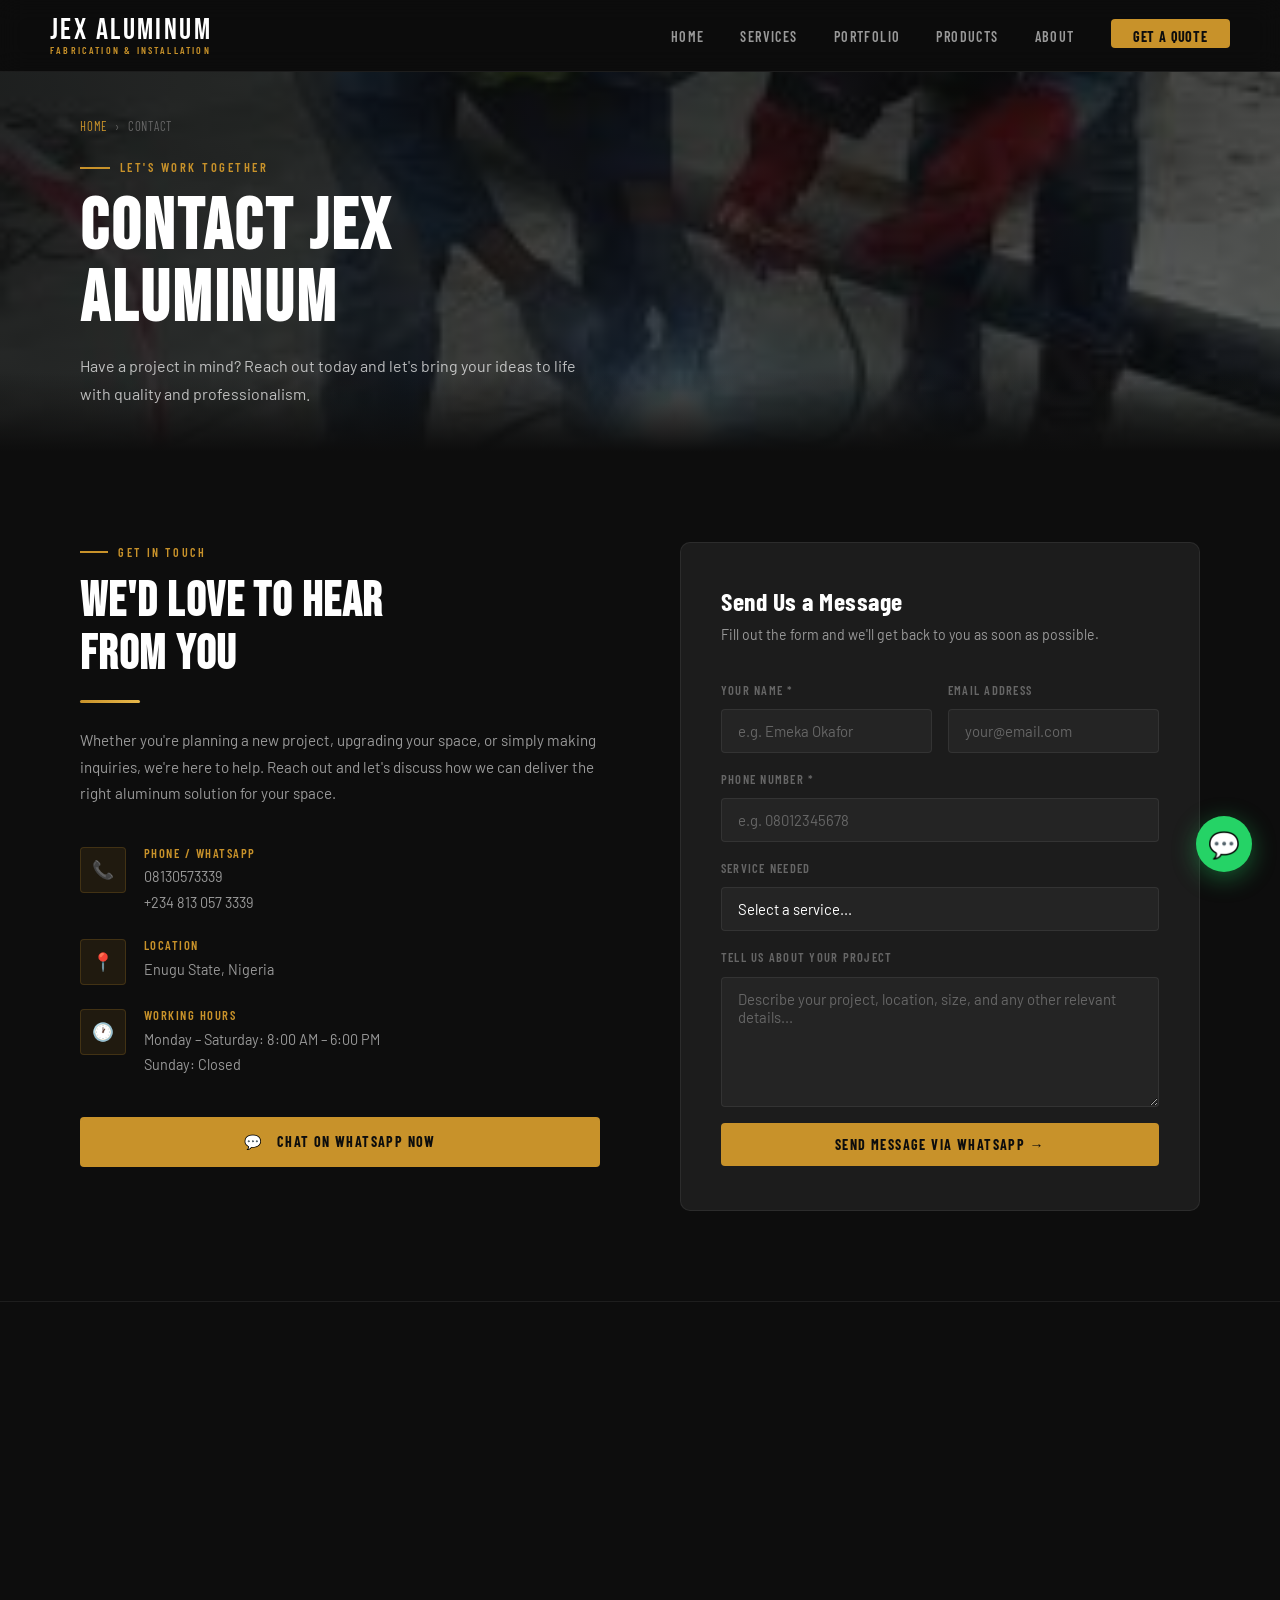
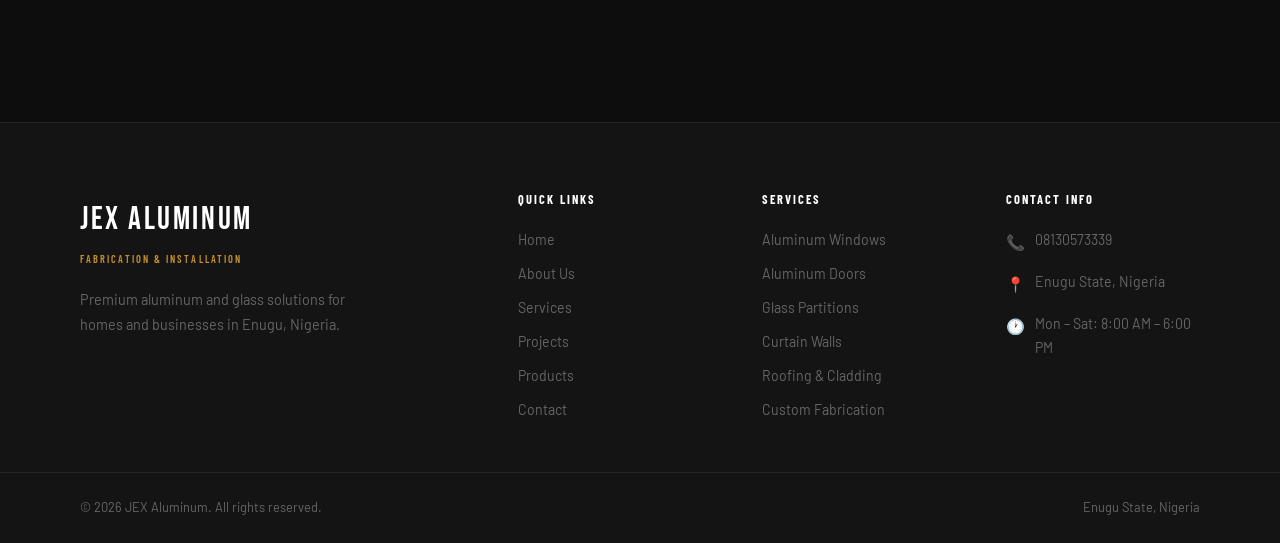
==== contact.html @ 132ec48e "First Upload" ====
<!DOCTYPE html>
<html lang="en">
<head>
  <meta charset="UTF-8">
  <meta name="viewport" content="width=device-width, initial-scale=1.0">
  <title>Contact Us | JEX Aluminum</title>
  <meta name="description" content="Get in touch with JEX Aluminum for a free quote on aluminum windows, doors, partitions and fabrication in Enugu, Nigeria.">
  <link rel="preconnect" href="https://fonts.googleapis.com">
  <link rel="preconnect" href="https://fonts.gstatic.com" crossorigin>
  <link href="https://fonts.googleapis.com/css2?family=Bebas+Neue&family=Barlow:wght@300;400;500;600;700&family=Barlow+Condensed:wght@400;600;700&display=swap" rel="stylesheet">
  <link rel="stylesheet" href="css/styles.css">
</head>
<body>

<header>
  <nav class="navbar">
    <a href="index.html" class="nav-logo">
      <span class="logo-main">JEX Aluminum</span>
      <span class="logo-sub">Fabrication & Installation</span>
    </a>
    <div class="hamburger" onclick="toggleMenu()">
      <span></span><span></span><span></span>
    </div>
    <ul class="nav-links">
      <li><a href="index.html">Home</a></li>
      <li><a href="services.html">Services</a></li>
      <li><a href="portfolio.html">Portfolio</a></li>
      <li><a href="products.html">Products</a></li>
      <li><a href="about.html">About</a></li>
      <li><a href="contact.html" class="nav-cta active">Get a Quote</a></li>
    </ul>
  </nav>
</header>

<section class="page-hero" style="background-image: url('images/f19.jpg');">
  <div class="page-hero-content">
    <div class="breadcrumb"><a href="index.html">Home</a> <span>›</span> Contact</div>
    <div class="eyebrow">Let's Work Together</div>
    <h1>Contact JEX Aluminum</h1>
    <p>Have a project in mind? Reach out today and let's bring your ideas to life with quality and professionalism.</p>
  </div>
</section>

<section class="contact-page">
  <!-- CONTACT INFO -->
  <div class="contact-info-block fade-in">
    <div class="section-label">Get In Touch</div>
    <h2>We'd Love to Hear<br>From You</h2>
    <div class="gold-divider" style="margin-bottom:24px;"></div>
    <p>Whether you're planning a new project, upgrading your space, or simply making inquiries, we're here to help. Reach out and let's discuss how we can deliver the right aluminum solution for your space.</p>

    <div class="contact-details">
      <div class="contact-item">
        <div class="contact-item-icon">📞</div>
        <div>
          <h4>Phone / WhatsApp</h4>
          <p>08130573339<br>+234 813 057 3339</p>
        </div>
      </div>
      <div class="contact-item">
        <div class="contact-item-icon">📍</div>
        <div>
          <h4>Location</h4>
          <p>Enugu State, Nigeria</p>
        </div>
      </div>
      <div class="contact-item">
        <div class="contact-item-icon">🕐</div>
        <div>
          <h4>Working Hours</h4>
          <p>Monday – Saturday: 8:00 AM – 6:00 PM<br>Sunday: Closed</p>
        </div>
      </div>
    </div>

    <a href="https://wa.me/2348130573339" class="btn btn-primary" target="_blank" rel="noopener" style="width:100%; justify-content:center;">
      💬 &nbsp; Chat on WhatsApp Now
    </a>
  </div>

  <!-- CONTACT FORM -->
  <div class="contact-form-block fade-in" data-delay="150">
    <h3>Send Us a Message</h3>
    <p>Fill out the form and we'll get back to you as soon as possible.</p>

    <form id="contactForm">
      <div class="form-row">
        <div class="form-group">
          <label>Your Name *</label>
          <input type="text" name="name" placeholder="e.g. Emeka Okafor" required>
        </div>
        <div class="form-group">
          <label>Email Address</label>
          <input type="email" name="email" placeholder="your@email.com">
        </div>
      </div>

      <div class="form-group">
        <label>Phone Number *</label>
        <input type="tel" name="phone" placeholder="e.g. 08012345678" required>
      </div>

      <div class="form-group">
        <label>Service Needed</label>
        <select name="service">
          <option value="" disabled selected>Select a service...</option>
          <option>Aluminum Windows</option>
          <option>Aluminum Doors</option>
          <option>Office Partition</option>
          <option>Curtain Wall</option>
          <option>Roofing & Cladding</option>
          <option>Custom Fabrication</option>
          <option>Handrails / Balcony</option>
          <option>Shower Enclosure</option>
          <option>Other</option>
        </select>
      </div>

      <div class="form-group full">
        <label>Tell Us About Your Project</label>
        <textarea name="message" placeholder="Describe your project, location, size, and any other relevant details..."></textarea>
      </div>

      <button type="submit" class="btn btn-primary" style="width:100%; justify-content:center;">
        Send Message via WhatsApp →
      </button>
    </form>
  </div>
</section>

<!-- MAP -->
<section class="map-section">
  <iframe
    src="https://maps.google.com/maps?q=enugu+nigeria&t=&z=13&ie=UTF8&iwloc=&output=embed"
    width="100%"
    height="420"
    style="border:0;"
    allowfullscreen=""
    loading="lazy"
    referrerpolicy="no-referrer-when-downgrade"
    title="JEX Aluminum Location — Enugu, Nigeria">
  </iframe>
</section>

<footer>
  <div class="footer-top">
    <div class="footer-brand">
      <div class="brand-logo">JEX Aluminum</div>
      <div class="brand-tagline">Fabrication &amp; Installation</div>
      <p>Premium aluminum and glass solutions for homes and businesses in Enugu, Nigeria.</p>
    </div>
    <div class="footer-col">
      <h4>Quick Links</h4>
      <ul>
        <li><a href="index.html">Home</a></li>
        <li><a href="about.html">About Us</a></li>
        <li><a href="services.html">Services</a></li>
        <li><a href="portfolio.html">Projects</a></li>
        <li><a href="products.html">Products</a></li>
        <li><a href="contact.html">Contact</a></li>
      </ul>
    </div>
    <div class="footer-col">
      <h4>Services</h4>
      <ul>
        <li><a href="services.html">Aluminum Windows</a></li>
        <li><a href="services.html">Aluminum Doors</a></li>
        <li><a href="services.html">Glass Partitions</a></li>
        <li><a href="services.html">Curtain Walls</a></li>
        <li><a href="services.html">Roofing & Cladding</a></li>
        <li><a href="services.html">Custom Fabrication</a></li>
      </ul>
    </div>
    <div class="footer-col">
      <h4>Contact Info</h4>
      <div class="footer-contact-item"><span class="icon">📞</span><span>08130573339</span></div>
      <div class="footer-contact-item"><span class="icon">📍</span><span>Enugu State, Nigeria</span></div>
      <div class="footer-contact-item"><span class="icon">🕐</span><span>Mon – Sat: 8:00 AM – 6:00 PM</span></div>
    </div>
  </div>
  <div class="footer-bottom">
    <span>© 2026 JEX Aluminum. All rights reserved.</span>
    <span>Enugu State, Nigeria</span>
  </div>
</footer>

<a href="https://wa.me/2348130573339" class="whatsapp-float" title="Chat on WhatsApp" target="_blank" rel="noopener">💬</a>
<script src="js/script.js"></script>
</body>
</html>
---- css/styles.css ----
/* ============================================
   JEX ALUMINUM — Premium Design System
   Dark Steel + Burnished Gold Aesthetic
   ============================================ */

@import url('https://fonts.googleapis.com/css2?family=Bebas+Neue&family=Barlow:wght@300;400;500;600;700&family=Barlow+Condensed:wght@400;600;700&display=swap');

/* === TOKENS === */
:root {
  --gold: #C8922A;
  --gold-light: #E8B84B;
  --gold-dark: #8B6010;
  --dark: #0D0D0D;
  --dark-2: #141414;
  --dark-3: #1C1C1C;
  --dark-4: #242424;
  --steel: #2A2A2A;
  --steel-2: #353535;
  --text: #E8E8E8;
  --text-muted: #999;
  --text-dim: #666;
  --white: #FFFFFF;
  --border: rgba(200, 146, 42, 0.2);
  --border-subtle: rgba(255,255,255,0.07);
  --radius: 4px;
  --radius-lg: 10px;
  --transition: 0.35s cubic-bezier(0.25, 0.46, 0.45, 0.94);
  --shadow: 0 20px 60px rgba(0,0,0,0.5);
  --shadow-gold: 0 8px 30px rgba(200,146,42,0.25);
}

/* === RESET === */
*, *::before, *::after { box-sizing: border-box; margin: 0; padding: 0; }

html { scroll-behavior: smooth; }

body {
  font-family: 'Barlow', sans-serif;
  background: var(--dark);
  color: var(--text);
  font-size: 16px;
  line-height: 1.7;
  overflow-x: hidden;
}

img { max-width: 100%; display: block; }
a { text-decoration: none; color: inherit; }
ul { list-style: none; }

h1, h2, h3, h4 {
  font-family: 'Barlow Condensed', sans-serif;
  font-weight: 700;
  letter-spacing: 0.02em;
  line-height: 1.1;
}

p { color: var(--text-muted); line-height: 1.75; }

/* === SCROLLBAR === */
::-webkit-scrollbar { width: 5px; }
::-webkit-scrollbar-track { background: var(--dark-2); }
::-webkit-scrollbar-thumb { background: var(--gold-dark); border-radius: 3px; }

/* ============================================
   NAVBAR
   ============================================ */
.logo{
  width: 24%;
  padding: 10px;
}

.navbar {
  position: fixed;
  top: 0;
  left: 0;
  right: 0;
  z-index: 1000;
  display: flex;
  align-items: center;
  justify-content: space-between;
  padding: 0 50px;
  height: 72px;
  background: rgba(13,13,13,0.92);
  backdrop-filter: blur(12px);
  -webkit-backdrop-filter: blur(12px);
  border-bottom: 1px solid var(--border-subtle);
  transition: background var(--transition), box-shadow var(--transition);
}

.navbar.scrolled {
  background: rgba(13,13,13,0.98);
  box-shadow: 0 4px 30px rgba(0,0,0,0.5);
}

.nav-logo {
  display: flex;
  flex-direction: column;
  line-height: 1;
}

.nav-logo .logo-main {
  font-family: 'Bebas Neue', cursive;
  font-size: 1.9rem;
  color: var(--white);
  letter-spacing: 0.08em;
}

.nav-logo .logo-sub {
  font-family: 'Barlow Condensed', sans-serif;
  font-size: 0.62rem;
  color: var(--gold);
  letter-spacing: 0.22em;
  font-weight: 600;
  text-transform: uppercase;
}

.nav-links {
  display: flex;
  align-items: center;
  gap: 36px;
}

.nav-links a {
  font-family: 'Barlow Condensed', sans-serif;
  font-size: 0.88rem;
  font-weight: 600;
  letter-spacing: 0.1em;
  text-transform: uppercase;
  color: var(--text-muted);
  position: relative;
  transition: color var(--transition);
  padding-bottom: 3px;
}

.nav-links a::after {
  content: '';
  position: absolute;
  bottom: 0; left: 0;
  width: 0; height: 2px;
  background: var(--gold);
  transition: width var(--transition);
}

.nav-links a:hover,
.nav-links a.active {
  color: var(--white);
}

.nav-links a:hover::after,
.nav-links a.active::after {
  width: 100%;
}

.nav-cta {
  background: var(--gold);
  color: var(--dark) !important;
  padding: 9px 22px;
  border-radius: var(--radius);
  font-weight: 700 !important;
  letter-spacing: 0.06em !important;
  transition: background var(--transition), transform var(--transition) !important;
}

.nav-cta::after { display: none !important; }

.nav-cta:hover {
  background: var(--gold-light) !important;
  transform: translateY(-1px);
  color: var(--dark) !important;
}

/* HAMBURGER */
.hamburger {
  display: none;
  align-items: center;
  justify-content: center;
  cursor: pointer;
  padding: 8px;
  z-index: 2100;
  font-size: 1.8rem;
  color: var(--white);
  line-height: 1;
  background: none;
  border: none;
  user-select: none;
  -webkit-tap-highlight-color: transparent;
  transition: color var(--transition);
}

.hamburger:hover { color: var(--gold); }
.hamburger.open { color: var(--gold); }

/* MOBILE NAV */
@media (max-width: 960px) {
  .navbar {
    padding: 0 24px;
    flex-wrap: wrap;
    height: auto;
    min-height: 72px;
    /* navbar itself must sit above everything */
    z-index: 2000;
    position: fixed;
  }

  .hamburger { display: flex; pointer-events: auto; }

  .nav-links {
    /* sit directly below the navbar bar, inside the stacking context */
    position: absolute;
    top: 100%;
    left: 0;
    right: 0;
    z-index: 1999;
    background: rgba(13,13,13,0.98);
    backdrop-filter: blur(14px);
    -webkit-backdrop-filter: blur(14px);
    flex-direction: column;
    align-items: center;
    gap: 0;
    padding: 0 20px;
    border-top: 1px solid var(--border-subtle);
    /* closed state */
    max-height: 0;
    overflow: hidden;
    transition: max-height 0.45s ease, padding 0.45s ease;
    box-shadow: 0 12px 40px rgba(0,0,0,0.6);
  }

  .nav-links.open {
    max-height: 600px;
    padding: 16px 20px 28px;
  }

  .nav-links li {
    width: 100%;
    text-align: center;
  }

  .nav-links a {
    display: block;
    padding: 14px 0;
    font-size: 1.05rem;
    border-bottom: 1px solid var(--border-subtle);
  }

  .nav-links li:last-child a { border-bottom: none; }

  /* make the CTA button look nice inline on mobile */
  .nav-cta {
    margin-top: 8px;
    display: inline-block;
    width: auto;
    padding: 10px 28px !important;
  }
}

/* ============================================
   PAGE HEADER / HERO BANNER (inner pages)
   ============================================ */
.page-hero {
  position: relative;
  height: 380px;
  display: flex;
  align-items: center;
  justify-content: flex-start;
  overflow: hidden;
  margin-top: 72px;
  background: url('../images/f17.jpg') center/cover no-repeat;
}

.page-hero::before {
  content: '';
  position: absolute;
  inset: 0;
  background: linear-gradient(135deg, rgba(13,13,13,0.88) 0%, rgba(13,13,13,0.55) 100%);
  z-index: 1;
}

.page-hero::after {
  content: '';
  position: absolute;
  bottom: 0; left: 0; right: 0;
  height: 80px;
  background: linear-gradient(to top, var(--dark), transparent);
  z-index: 2;
}

.page-hero-content {
  position: relative;
  z-index: 3;
  padding: 0 80px;
  max-width: 700px;
}

.page-hero-content .eyebrow {
  font-family: 'Barlow Condensed', sans-serif;
  font-size: 0.78rem;
  font-weight: 600;
  letter-spacing: 0.2em;
  text-transform: uppercase;
  color: var(--gold);
  margin-bottom: 14px;
  display: flex;
  align-items: center;
  gap: 10px;
}

.page-hero-content .eyebrow::before {
  content: '';
  display: block;
  width: 30px;
  height: 2px;
  background: var(--gold);
}

.page-hero-content h1 {
  font-family: 'Bebas Neue', cursive;
  font-size: clamp(2.8rem, 6vw, 4.5rem);
  color: var(--white);
  letter-spacing: 0.04em;
  line-height: 1;
  margin-bottom: 16px;
}

.page-hero-content p {
  color: rgba(255,255,255,0.7);
  font-size: 1rem;
  max-width: 500px;
}

.breadcrumb {
  display: flex;
  align-items: center;
  gap: 8px;
  font-size: 0.8rem;
  color: var(--text-dim);
  margin-bottom: 20px;
  font-family: 'Barlow Condensed', sans-serif;
  letter-spacing: 0.06em;
  text-transform: uppercase;
}

.breadcrumb a { color: var(--gold); transition: color var(--transition); }
.breadcrumb a:hover { color: var(--gold-light); }
.breadcrumb span { color: var(--text-dim); }

@media (max-width: 768px) {
  .page-hero { height: 300px; }
  .page-hero-content { padding: 0 24px; }
}

/* ============================================
   SECTION STRUCTURE
   ============================================ */
section { position: relative; }

.section-label {
  font-family: 'Barlow Condensed', sans-serif;
  font-size: 0.75rem;
  font-weight: 600;
  letter-spacing: 0.22em;
  text-transform: uppercase;
  color: var(--gold);
  display: flex;
  align-items: center;
  gap: 10px;
  margin-bottom: 14px;
}

.section-label::before {
  content: '';
  display: block;
  width: 28px; height: 2px;
  background: var(--gold);
  flex-shrink: 0;
}

.section-title {
  font-family: 'Bebas Neue', cursive;
  font-size: clamp(2.2rem, 5vw, 3.6rem);
  color: var(--white);
  letter-spacing: 0.03em;
  line-height: 1;
}

.section-desc {
  color: var(--text-muted);
  max-width: 560px;
  font-size: 0.97rem;
  margin-top: 16px;
}

.section-header {
  margin-bottom: 56px;
}

.section-header.center {
  text-align: center;
}

.section-header.center .section-label {
  justify-content: center;
}

.section-header.center .section-label::before { display: none; }
.section-header.center .section-label::after {
  content: '';
  display: block;
  width: 28px; height: 2px;
  background: var(--gold);
}

.section-header.center .section-desc {
  margin: 16px auto 0;
}

/* ============================================
   BUTTONS
   ============================================ */
.btn {
  display: inline-flex;
  align-items: center;
  gap: 8px;
  padding: 13px 28px;
  font-family: 'Barlow Condensed', sans-serif;
  font-size: 0.88rem;
  font-weight: 700;
  letter-spacing: 0.1em;
  text-transform: uppercase;
  border-radius: var(--radius);
  transition: var(--transition);
  cursor: pointer;
  border: none;
}

.btn-primary {
  background: var(--gold);
  color: var(--dark);
}

.btn-primary:hover {
  background: var(--gold-light);
  transform: translateY(-2px);
  box-shadow: var(--shadow-gold);
}

.btn-outline {
  background: transparent;
  color: var(--white);
  border: 1px solid rgba(255,255,255,0.25);
}

.btn-outline:hover {
  border-color: var(--gold);
  color: var(--gold);
  transform: translateY(-2px);
}

.btn-dark {
  background: var(--steel);
  color: var(--white);
}

.btn-dark:hover {
  background: var(--steel-2);
  transform: translateY(-2px);
}

/* Arrow icon for buttons */
.btn-arrow::after {
  content: '→';
  font-size: 1.1em;
  transition: transform var(--transition);
}

.btn-arrow:hover::after { transform: translateX(4px); }

/* ============================================
   HOME HERO
   ============================================ */
.hero {
  position: relative;
  min-height: 100vh;
  display: flex;
  align-items: center;
  margin-top: 72px;
  overflow: hidden;
  background: url('../images/f17.jpg') center/cover no-repeat;
}

.hero::before {
  content: '';
  position: absolute;
  inset: 0;
  background: linear-gradient(110deg,
    rgba(13,13,13,0.95) 0%,
    rgba(13,13,13,0.80) 50%,
    rgba(13,13,13,0.40) 100%
  );
  z-index: 1;
}

.hero-content {
  position: relative;
  z-index: 2;
  padding: 80px;
  max-width: 760px;
}

.hero-stats {
  display: flex;
  gap: 0;
  margin-top: 48px;
  padding-top: 32px;
  border-top: 1px solid var(--border-subtle);
  opacity: 0;
  animation: fadeUp 0.7s ease 1s forwards;
}

.hero-stat {
  display: flex;
  flex-direction: column;
  gap: 4px;
  flex: 1;
  padding-right: 24px;
  border-right: 1px solid var(--border-subtle);
  margin-right: 24px;
}

.hero-stat:last-child {
  border-right: none;
  margin-right: 0;
  padding-right: 0;
}

.hero-stat .num {
  font-family: 'Bebas Neue', cursive;
  font-size: 2.2rem;
  color: var(--gold);
  line-height: 1;
  letter-spacing: 0.04em;
}

.hero-stat .label {
  font-size: 0.72rem;
  letter-spacing: 0.14em;
  text-transform: uppercase;
  color: var(--text-dim);
  font-family: 'Barlow Condensed', sans-serif;
  font-weight: 600;
}

@media (max-width: 768px) {
  .hero-content { padding: 40px 24px; max-width: 100%; }
  .hero-stats { flex-wrap: wrap; gap: 20px; margin-top: 32px; padding-top: 24px; }
  .hero-stat {
    flex: 1 1 40%;
    border-right: none;
    margin-right: 0;
    padding-right: 0;
  }
}

.hero-eyebrow {
  font-family: 'Barlow Condensed', sans-serif;
  font-size: 0.8rem;
  font-weight: 600;
  letter-spacing: 0.25em;
  text-transform: uppercase;
  color: var(--gold);
  margin-bottom: 20px;
  opacity: 0;
  animation: fadeUp 0.7s ease 0.2s forwards;
}

.hero h1 {
  font-family: 'Bebas Neue', cursive;
  font-size: clamp(3.5rem, 8vw, 6.5rem);
  color: var(--white);
  letter-spacing: 0.03em;
  line-height: 0.95;
  margin-bottom: 8px;
  opacity: 0;
  animation: fadeUp 0.7s ease 0.4s forwards;
}

.hero h1 .gold { color: var(--gold); }

.hero-sub {
  font-size: clamp(1rem, 2.2vw, 1.3rem);
  font-family: 'Barlow Condensed', sans-serif;
  font-weight: 400;
  color: rgba(255,255,255,0.55);
  letter-spacing: 0.05em;
  text-transform: uppercase;
  margin-bottom: 24px;
  opacity: 0;
  animation: fadeUp 0.7s ease 0.5s forwards;
}

.hero-desc {
  font-size: 1rem;
  color: rgba(255,255,255,0.65);
  max-width: 480px;
  margin-bottom: 40px;
  opacity: 0;
  animation: fadeUp 0.7s ease 0.6s forwards;
}

.hero-buttons {
  display: flex;
  gap: 16px;
  flex-wrap: wrap;
  opacity: 0;
  animation: fadeUp 0.7s ease 0.75s forwards;
}

/* ============================================
   SERVICES SECTION (Home)
   ============================================ */
.services-section {
  padding: 110px 80px;
  background: var(--dark-2);
}

.services-grid {
  display: grid;
  grid-template-columns: repeat(3, 1fr);
  gap: 1px;
  background: var(--border-subtle);
  border: 1px solid var(--border-subtle);
  border-radius: var(--radius-lg);
  overflow: hidden;
}

.service-card {
  background: var(--dark-3);
  padding: 40px 36px;
  position: relative;
  transition: background var(--transition);
  cursor: default;
}

.service-card::after {
  content: '';
  position: absolute;
  bottom: 0; left: 0;
  width: 0; height: 3px;
  background: var(--gold);
  transition: width var(--transition);
}

.service-card:hover {
  background: var(--dark-4);
}

.service-card:hover::after { width: 100%; }

.service-icon {
  font-size: 2rem;
  margin-bottom: 20px;
  display: block;
}

.service-card h3 {
  font-size: 1.3rem;
  color: var(--white);
  margin-bottom: 12px;
}

.service-card p {
  font-size: 0.9rem;
  color: var(--text-muted);
}

.service-card .learn-more {
  display: inline-flex;
  align-items: center;
  gap: 6px;
  margin-top: 20px;
  font-family: 'Barlow Condensed', sans-serif;
  font-size: 0.82rem;
  font-weight: 700;
  letter-spacing: 0.1em;
  text-transform: uppercase;
  color: var(--gold);
  transition: gap var(--transition);
}

.service-card:hover .learn-more { gap: 10px; }

@media (max-width: 960px) {
  .services-section { padding: 80px 24px; }
  .services-grid { grid-template-columns: repeat(2, 1fr); }
}

@media (max-width: 600px) {
  .services-grid { grid-template-columns: 1fr; }
}

/* ============================================
   PORTFOLIO GRID (Home preview)
   ============================================ */
.portfolio-section {
  padding: 110px 80px;
  background: var(--dark);
}

.portfolio-preview-grid {
  display: grid;
  grid-template-columns: repeat(3, 1fr);
  grid-template-rows: repeat(2, 260px);
  gap: 12px;
}

.portfolio-preview-grid .p-item {
  position: relative;
  overflow: hidden;
  border-radius: var(--radius);
  cursor: pointer;
}

.portfolio-preview-grid .p-item:first-child {
  grid-column: 1 / 2;
  grid-row: 1 / 3;
}

.portfolio-preview-grid .p-item img {
  width: 100%; height: 100%;
  object-fit: cover;
  transition: transform 0.6s ease;
}

.portfolio-preview-grid .p-item:hover img {
  transform: scale(1.07);
}

.p-item-overlay {
  position: absolute;
  inset: 0;
  background: linear-gradient(to top, rgba(0,0,0,0.75) 0%, transparent 60%);
  display: flex;
  align-items: flex-end;
  padding: 20px;
  opacity: 0;
  transition: opacity var(--transition);
}

.p-item:hover .p-item-overlay { opacity: 1; }

.p-item-label {
  font-family: 'Barlow Condensed', sans-serif;
  font-size: 0.88rem;
  font-weight: 600;
  letter-spacing: 0.1em;
  text-transform: uppercase;
  color: var(--white);
}

.section-footer {
  text-align: center;
  margin-top: 50px;
}

@media (max-width: 960px) {
  .portfolio-section { padding: 80px 24px; }
  .portfolio-preview-grid {
    grid-template-columns: 1fr 1fr;
    grid-template-rows: auto;
  }
  .portfolio-preview-grid .p-item:first-child { grid-column: auto; grid-row: auto; }
  .portfolio-preview-grid .p-item { height: 200px; }
}

@media (max-width: 600px) {
  .portfolio-preview-grid { grid-template-columns: 1fr; }
  .portfolio-preview-grid .p-item { height: 220px; }
}

/* ============================================
   WHY CHOOSE US
   ============================================ */
.why-section {
  padding: 110px 80px;
  background: var(--dark-3);
  display: grid;
  grid-template-columns: 1fr 1fr;
  gap: 80px;
  align-items: center;
}

.why-image {
  position: relative;
  border-radius: var(--radius-lg);
  overflow: hidden;
  height: 500px;
}

.why-image img {
  width: 100%; height: 100%;
  object-fit: cover;
}

.why-image::after {
  content: '';
  position: absolute;
  inset: 0;
  border: 2px solid var(--border);
  border-radius: var(--radius-lg);
  pointer-events: none;
}

.why-badge {
  position: absolute;
  bottom: -20px;
  right: -20px;
  background: var(--gold);
  color: var(--dark);
  width: 120px; height: 120px;
  border-radius: 50%;
  display: flex;
  flex-direction: column;
  align-items: center;
  justify-content: center;
  font-family: 'Bebas Neue', cursive;
  line-height: 1;
  text-align: center;
  box-shadow: 0 10px 30px rgba(200,146,42,0.4);
  z-index: 2;
}

.why-badge .num { font-size: 2.5rem; }
.why-badge .text { font-size: 0.55rem; letter-spacing: 0.1em; text-transform: uppercase; font-family: 'Barlow Condensed', sans-serif; font-weight: 700; }

.why-features {
  display: grid;
  grid-template-columns: 1fr 1fr;
  gap: 28px;
  margin-top: 44px;
}

.why-feature {
  display: flex;
  gap: 16px;
}

.why-feature-icon {
  width: 44px; height: 44px;
  background: rgba(200,146,42,0.12);
  border: 1px solid var(--border);
  border-radius: var(--radius);
  display: flex;
  align-items: center;
  justify-content: center;
  font-size: 1.2rem;
  flex-shrink: 0;
}

.why-feature h4 {
  font-size: 0.95rem;
  color: var(--white);
  margin-bottom: 5px;
}

.why-feature p {
  font-size: 0.85rem;
  color: var(--text-muted);
}

@media (max-width: 960px) {
  .why-section { grid-template-columns: 1fr; padding: 80px 24px; gap: 48px; }
  .why-image { height: 320px; }
  .why-badge { right: 10px; bottom: 10px; }
}

/* ============================================
   CTA BANNER
   ============================================ */
.cta-section {
  position: relative;
  padding: 90px 80px;
  text-align: center;
  overflow: hidden;
  background: var(--dark-2);
}

.cta-section::before {
  content: '';
  position: absolute;
  inset: 0;
  background: radial-gradient(ellipse at center, rgba(200,146,42,0.08) 0%, transparent 70%);
}

.cta-section .cta-inner {
  position: relative;
  z-index: 1;
  max-width: 680px;
  margin: 0 auto;
}

.cta-section h2 {
  font-family: 'Bebas Neue', cursive;
  font-size: clamp(2.2rem, 5vw, 3.5rem);
  color: var(--white);
  margin-bottom: 16px;
  letter-spacing: 0.04em;
}

.cta-section p {
  color: var(--text-muted);
  font-size: 1rem;
  margin-bottom: 36px;
}

.cta-buttons {
  display: flex;
  gap: 16px;
  justify-content: center;
  flex-wrap: wrap;
}

@media (max-width: 768px) {
  .cta-section { padding: 70px 24px; }
}

/* ============================================
   FOOTER
   ============================================ */
footer {
  background: var(--dark-2);
  border-top: 1px solid var(--border-subtle);
}

.footer-top {
  display: grid;
  grid-template-columns: 2fr 1fr 1fr 1fr;
  gap: 50px;
  padding: 70px 80px 50px;
}

.footer-brand .brand-logo {
  font-family: 'Bebas Neue', cursive;
  font-size: 2rem;
  color: var(--white);
  letter-spacing: 0.08em;
  margin-bottom: 4px;
}

.footer-brand .brand-tagline {
  font-family: 'Barlow Condensed', sans-serif;
  font-size: 0.65rem;
  letter-spacing: 0.2em;
  text-transform: uppercase;
  color: var(--gold);
  font-weight: 600;
  margin-bottom: 18px;
}

.footer-brand p {
  font-size: 0.9rem;
  color: var(--text-dim);
  max-width: 280px;
}

.footer-col h4 {
  font-family: 'Barlow Condensed', sans-serif;
  font-size: 0.78rem;
  letter-spacing: 0.16em;
  text-transform: uppercase;
  color: var(--white);
  font-weight: 700;
  margin-bottom: 22px;
}

.footer-col ul {
  display: flex;
  flex-direction: column;
  gap: 10px;
}

.footer-col ul a {
  font-size: 0.88rem;
  color: var(--text-dim);
  transition: color var(--transition);
  display: flex;
  align-items: center;
  gap: 6px;
}

.footer-col ul a:hover { color: var(--gold); }

.footer-contact-item {
  display: flex;
  gap: 10px;
  align-items: flex-start;
  margin-bottom: 14px;
}

.footer-contact-item .icon { font-size: 0.95rem; color: var(--gold); margin-top: 2px; flex-shrink: 0; }
.footer-contact-item span { font-size: 0.88rem; color: var(--text-dim); }

.footer-bottom {
  border-top: 1px solid var(--border-subtle);
  padding: 24px 80px;
  display: flex;
  justify-content: space-between;
  align-items: center;
  font-size: 0.8rem;
  color: var(--text-dim);
}

.footer-bottom a { color: var(--text-dim); transition: color var(--transition); }
.footer-bottom a:hover { color: var(--gold); }

@media (max-width: 960px) {
  .footer-top { grid-template-columns: 1fr 1fr; padding: 50px 24px 40px; gap: 36px; }
  .footer-bottom { flex-direction: column; gap: 10px; padding: 24px; text-align: center; }
}

@media (max-width: 600px) {
  .footer-top { grid-template-columns: 1fr; }
}

/* ============================================
   WHATSAPP FLOAT
   ============================================ */
.whatsapp-float {
  position: fixed;
  bottom: 28px;
  right: 28px;
  z-index: 999;
  width: 56px; height: 56px;
  background: #25D366;
  border-radius: 50%;
  display: flex;
  align-items: center;
  justify-content: center;
  font-size: 1.6rem;
  box-shadow: 0 6px 24px rgba(37,211,102,0.4);
  transition: transform var(--transition), box-shadow var(--transition);
  animation: pulse-wa 2s ease-in-out infinite;
}

.whatsapp-float:hover {
  transform: scale(1.1);
  box-shadow: 0 10px 30px rgba(37,211,102,0.5);
  animation: none;
}

@keyframes pulse-wa {
  0%, 100% { box-shadow: 0 6px 24px rgba(37,211,102,0.4); }
  50% { box-shadow: 0 6px 40px rgba(37,211,102,0.65); }
}

/* ============================================
   SERVICES PAGE — DETAILED
   ============================================ */
.services-detailed {
  padding: 90px 80px;
}

.service-row {
  display: grid;
  grid-template-columns: 1fr 1fr;
  gap: 70px;
  align-items: center;
  margin-bottom: 100px;
  padding-bottom: 100px;
  border-bottom: 1px solid var(--border-subtle);
}

.service-row:last-child { border-bottom: none; }

.service-row.reverse { direction: rtl; }
.service-row.reverse > * { direction: ltr; }

.service-img-wrap {
  position: relative;
  border-radius: var(--radius-lg);
  overflow: hidden;
  aspect-ratio: 4/3;
}

.service-img-wrap img {
  width: 100%; height: 100%;
  object-fit: cover;
  transition: transform 0.6s ease;
}

.service-img-wrap:hover img { transform: scale(1.04); }

.service-img-wrap::before {
  content: '';
  position: absolute;
  inset: 0;
  border: 2px solid var(--border);
  border-radius: var(--radius-lg);
  z-index: 1;
  pointer-events: none;
}

.service-text .number {
  font-family: 'Bebas Neue', cursive;
  font-size: 5rem;
  color: rgba(200,146,42,0.08);
  line-height: 1;
  margin-bottom: -20px;
  display: block;
}

.service-text h3 {
  font-size: 2rem;
  color: var(--white);
  margin-bottom: 16px;
}

.service-text p {
  font-size: 0.95rem;
  color: var(--text-muted);
  margin-bottom: 16px;
}

@media (max-width: 960px) {
  .services-detailed { padding: 60px 24px; }
  .service-row { grid-template-columns: 1fr; gap: 36px; margin-bottom: 60px; padding-bottom: 60px; direction: ltr !important; }
}

/* ============================================
   PORTFOLIO PAGE
   ============================================ */
.portfolio-page { padding: 70px 80px; }

.filter-bar {
  display: flex;
  gap: 10px;
  flex-wrap: wrap;
  margin-bottom: 50px;
}

.filter-btn {
  font-family: 'Barlow Condensed', sans-serif;
  font-size: 0.82rem;
  font-weight: 700;
  letter-spacing: 0.1em;
  text-transform: uppercase;
  padding: 9px 22px;
  border: 1px solid var(--border-subtle);
  background: transparent;
  color: var(--text-muted);
  border-radius: var(--radius);
  cursor: pointer;
  transition: var(--transition);
}

.filter-btn:hover,
.filter-btn.active {
  background: var(--gold);
  border-color: var(--gold);
  color: var(--dark);
}

.gallery-grid {
  display: grid;
  grid-template-columns: repeat(4, 1fr);
  gap: 12px;
}

.gallery-item {
  position: relative;
  overflow: hidden;
  border-radius: var(--radius);
  aspect-ratio: 1;
  cursor: pointer;
}

.gallery-item img {
  width: 100%; height: 100%;
  object-fit: cover;
  transition: transform 0.5s ease;
}

.gallery-item:hover img { transform: scale(1.08); }

.gallery-overlay {
  position: absolute;
  inset: 0;
  background: linear-gradient(to top, rgba(0,0,0,0.8) 0%, transparent 60%);
  display: flex;
  align-items: flex-end;
  padding: 16px;
  opacity: 0;
  transition: opacity var(--transition);
}

.gallery-item:hover .gallery-overlay { opacity: 1; }

.gallery-label {
  font-family: 'Barlow Condensed', sans-serif;
  font-size: 0.85rem;
  font-weight: 600;
  letter-spacing: 0.1em;
  text-transform: uppercase;
  color: var(--white);
}

@media (max-width: 960px) {
  .portfolio-page { padding: 60px 24px; }
  .gallery-grid { grid-template-columns: repeat(3, 1fr); }
}

@media (max-width: 600px) {
  .gallery-grid { grid-template-columns: repeat(2, 1fr); }
}

/* LIGHTBOX */
.lightbox {
  display: none;
  position: fixed;
  inset: 0;
  z-index: 9999;
  background: rgba(0,0,0,0.92);
  align-items: center;
  justify-content: center;
}

.lightbox.open { display: flex; }

.lightbox-img {
  max-width: 88vw;
  max-height: 86vh;
  border-radius: var(--radius);
  box-shadow: var(--shadow);
}

.lightbox-close {
  position: absolute;
  top: 24px; right: 28px;
  font-size: 2rem;
  color: var(--white);
  cursor: pointer;
  background: none;
  border: none;
  opacity: 0.7;
  transition: opacity var(--transition);
  font-family: 'Barlow', sans-serif;
}

.lightbox-close:hover { opacity: 1; }

/* ============================================
   PRODUCTS PAGE
   ============================================ */
.products-page { padding: 80px 80px; }

.products-category {
  margin-bottom: 90px;
}

.products-category h2 {
  font-family: 'Barlow Condensed', sans-serif;
  font-size: 1.6rem;
  font-weight: 700;
  color: var(--white);
  letter-spacing: 0.06em;
  text-transform: uppercase;
  padding-bottom: 16px;
  border-bottom: 1px solid var(--border-subtle);
  margin-bottom: 36px;
  display: flex;
  align-items: center;
  gap: 14px;
}

.products-category h2::before {
  content: '';
  display: block;
  width: 4px; height: 24px;
  background: var(--gold);
  border-radius: 2px;
}

.products-grid {
  display: grid;
  grid-template-columns: repeat(3, 1fr);
  gap: 20px;
}

.product-card {
  background: var(--dark-3);
  border: 1px solid var(--border-subtle);
  border-radius: var(--radius-lg);
  overflow: hidden;
  transition: border-color var(--transition), transform var(--transition);
}

.product-card:hover {
  border-color: var(--border);
  transform: translateY(-4px);
  box-shadow: 0 20px 40px rgba(0,0,0,0.3);
}

.product-card-img {
  height: 220px;
  overflow: hidden;
}

.product-card-img img {
  width: 100%; height: 100%;
  object-fit: cover;
  transition: transform 0.5s ease;
}

.product-card:hover .product-card-img img { transform: scale(1.06); }

.product-card-body {
  padding: 22px 24px;
}

.product-card-body h3 {
  font-size: 1.1rem;
  color: var(--white);
  margin-bottom: 8px;
}

.product-card-body p {
  font-size: 0.87rem;
  color: var(--text-muted);
}

@media (max-width: 960px) {
  .products-page { padding: 60px 24px; }
  .products-grid { grid-template-columns: repeat(2, 1fr); }
}

@media (max-width: 600px) {
  .products-grid { grid-template-columns: 1fr; }
}

/* ============================================
   ABOUT PAGE
   ============================================ */
.about-story {
  padding: 90px 80px;
  display: grid;
  grid-template-columns: 1fr 1fr;
  gap: 80px;
  align-items: center;
}

.about-story-img {
  position: relative;
  border-radius: var(--radius-lg);
  overflow: hidden;
  height: 480px;
}

.about-story-img img {
  width: 100%; height: 100%;
  object-fit: cover;
}

.about-story-img::after {
  content: '';
  position: absolute;
  inset: 0;
  border: 2px solid var(--border);
  border-radius: var(--radius-lg);
  pointer-events: none;
}

.about-story-text p { margin-bottom: 16px; font-size: 0.97rem; }

.values-section {
  padding: 90px 80px;
  background: var(--dark-3);
}

.values-grid {
  display: grid;
  grid-template-columns: repeat(4, 1fr);
  gap: 20px;
  margin-top: 10px;
}

.value-card {
  background: var(--dark-4);
  border: 1px solid var(--border-subtle);
  border-radius: var(--radius-lg);
  padding: 32px 28px;
  transition: border-color var(--transition), transform var(--transition);
}

.value-card:hover {
  border-color: var(--border);
  transform: translateY(-4px);
}

.value-icon {
  font-size: 2rem;
  margin-bottom: 16px;
  display: block;
}

.value-card h3 {
  font-size: 1.1rem;
  color: var(--white);
  margin-bottom: 10px;
}

.value-card p { font-size: 0.87rem; }

.process-section {
  padding: 90px 80px;
  background: var(--dark);
}

.process-steps {
  display: grid;
  grid-template-columns: repeat(4, 1fr);
  gap: 0;
  position: relative;
  margin-top: 20px;
}

.process-steps::before {
  content: '';
  position: absolute;
  top: 30px;
  left: 10%;
  right: 10%;
  height: 1px;
  background: var(--border-subtle);
  z-index: 0;
}

.process-step {
  padding: 0 24px;
  text-align: center;
  position: relative;
  z-index: 1;
}

.step-num {
  width: 60px; height: 60px;
  border-radius: 50%;
  background: var(--dark-3);
  border: 2px solid var(--gold);
  display: flex;
  align-items: center;
  justify-content: center;
  font-family: 'Bebas Neue', cursive;
  font-size: 1.5rem;
  color: var(--gold);
  margin: 0 auto 24px;
}

.process-step h3 {
  font-size: 1.05rem;
  color: var(--white);
  margin-bottom: 10px;
}

.process-step p { font-size: 0.87rem; }

@media (max-width: 960px) {
  .about-story { grid-template-columns: 1fr; padding: 60px 24px; gap: 40px; }
  .about-story-img { height: 320px; }
  .values-section, .process-section { padding: 70px 24px; }
  .values-grid { grid-template-columns: repeat(2, 1fr); }
  .process-steps { grid-template-columns: repeat(2, 1fr); gap: 36px; }
  .process-steps::before { display: none; }
}

@media (max-width: 600px) {
  .values-grid { grid-template-columns: 1fr; }
  .process-steps { grid-template-columns: 1fr; }
}

/* ============================================
   CONTACT PAGE
   ============================================ */
.contact-page {
  padding: 90px 80px;
  display: grid;
  grid-template-columns: 1fr 1fr;
  gap: 80px;
  align-items: start;
}

.contact-info-block h2 {
  font-family: 'Bebas Neue', cursive;
  font-size: 3rem;
  color: var(--white);
  margin-bottom: 16px;
  letter-spacing: 0.03em;
}

.contact-info-block > p {
  font-size: 0.95rem;
  color: var(--text-muted);
  margin-bottom: 40px;
}

.contact-details {
  display: flex;
  flex-direction: column;
  gap: 24px;
  margin-bottom: 40px;
}

.contact-item {
  display: flex;
  gap: 18px;
  align-items: flex-start;
}

.contact-item-icon {
  width: 46px; height: 46px;
  background: rgba(200,146,42,0.1);
  border: 1px solid var(--border);
  border-radius: var(--radius);
  display: flex;
  align-items: center;
  justify-content: center;
  font-size: 1.1rem;
  flex-shrink: 0;
}

.contact-item h4 {
  font-size: 0.78rem;
  letter-spacing: 0.12em;
  text-transform: uppercase;
  color: var(--gold);
  font-family: 'Barlow Condensed', sans-serif;
  font-weight: 600;
  margin-bottom: 4px;
}

.contact-item p { font-size: 0.9rem; color: var(--text-muted); }

.contact-form-block {
  background: var(--dark-3);
  border: 1px solid var(--border-subtle);
  border-radius: var(--radius-lg);
  padding: 44px 40px;
}

.contact-form-block h3 {
  font-size: 1.6rem;
  color: var(--white);
  margin-bottom: 8px;
}

.contact-form-block > p {
  font-size: 0.88rem;
  color: var(--text-muted);
  margin-bottom: 32px;
}

.form-row {
  display: grid;
  grid-template-columns: 1fr 1fr;
  gap: 16px;
}

.form-group {
  display: flex;
  flex-direction: column;
  gap: 8px;
  margin-bottom: 16px;
}

.form-group.full { grid-column: 1 / -1; }

.form-group label {
  font-family: 'Barlow Condensed', sans-serif;
  font-size: 0.78rem;
  font-weight: 600;
  letter-spacing: 0.1em;
  text-transform: uppercase;
  color: var(--text-dim);
}

.form-group input,
.form-group textarea,
.form-group select {
  background: var(--dark-4);
  border: 1px solid var(--border-subtle);
  border-radius: var(--radius);
  padding: 12px 16px;
  font-family: 'Barlow', sans-serif;
  font-size: 0.93rem;
  color: var(--white);
  outline: none;
  transition: border-color var(--transition);
  width: 100%;
}

.form-group input::placeholder,
.form-group textarea::placeholder { color: var(--text-dim); }

.form-group input:focus,
.form-group textarea:focus,
.form-group select:focus {
  border-color: var(--gold);
}

.form-group textarea { resize: vertical; min-height: 130px; }
.form-group select { appearance: none; cursor: pointer; }
.form-group select option { background: var(--dark-3); }

.map-section {
  border-top: 1px solid var(--border-subtle);
}

.map-section iframe {
  width: 100%;
  height: 420px;
  filter: grayscale(100%) invert(90%) hue-rotate(180deg);
  opacity: 0.85;
  display: block;
}

@media (max-width: 960px) {
  .contact-page { grid-template-columns: 1fr; padding: 60px 24px; gap: 48px; }
  .contact-form-block { padding: 32px 24px; }
  .form-row { grid-template-columns: 1fr; }
}

/* ============================================
   ANIMATIONS
   ============================================ */
@keyframes fadeUp {
  from { opacity: 0; transform: translateY(24px); }
  to { opacity: 1; transform: translateY(0); }
}

.fade-in {
  opacity: 0;
  transform: translateY(20px);
  transition: opacity 0.6s ease, transform 0.6s ease;
}

.fade-in.visible {
  opacity: 1;
  transform: translateY(0);
}

/* Divider */
.gold-divider {
  width: 60px; height: 3px;
  background: linear-gradient(to right, var(--gold), var(--gold-light));
  border-radius: 2px;
  margin-top: 18px;
}

.gold-divider.center { margin: 18px auto 0; }
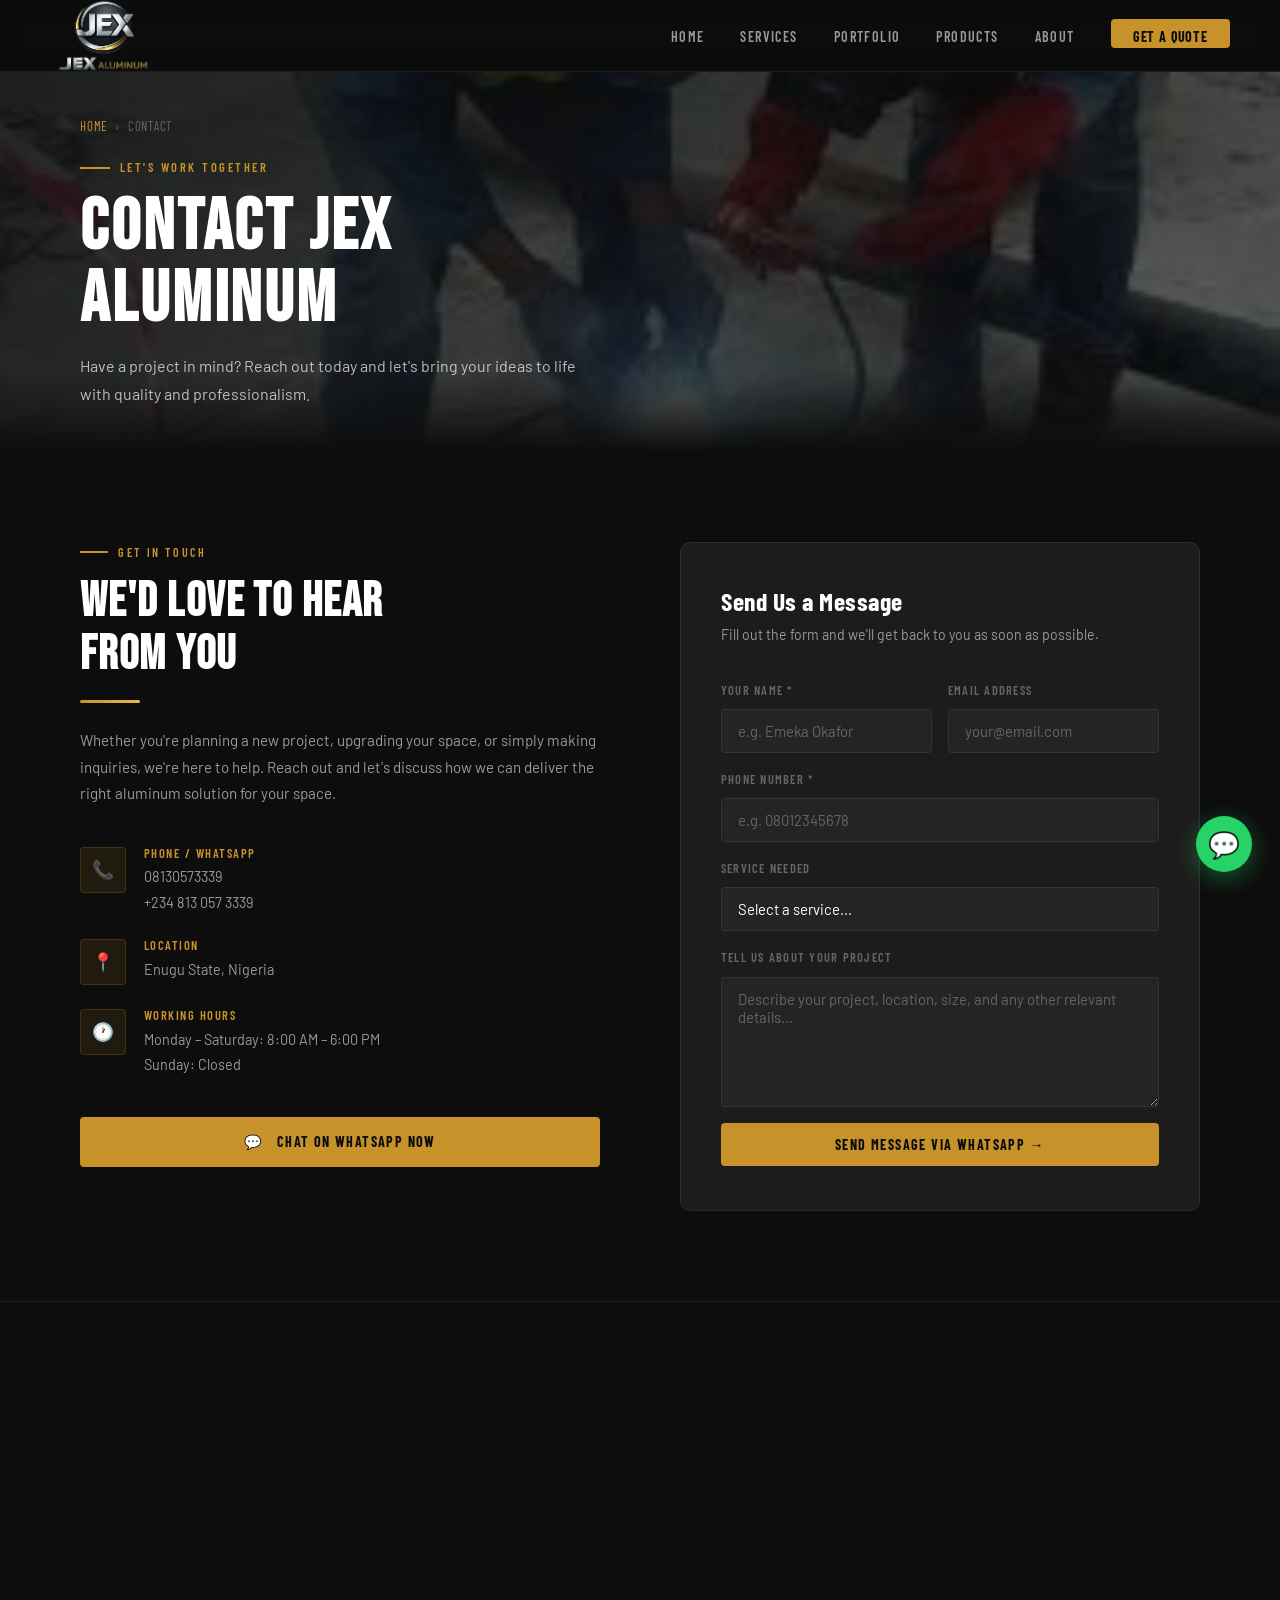
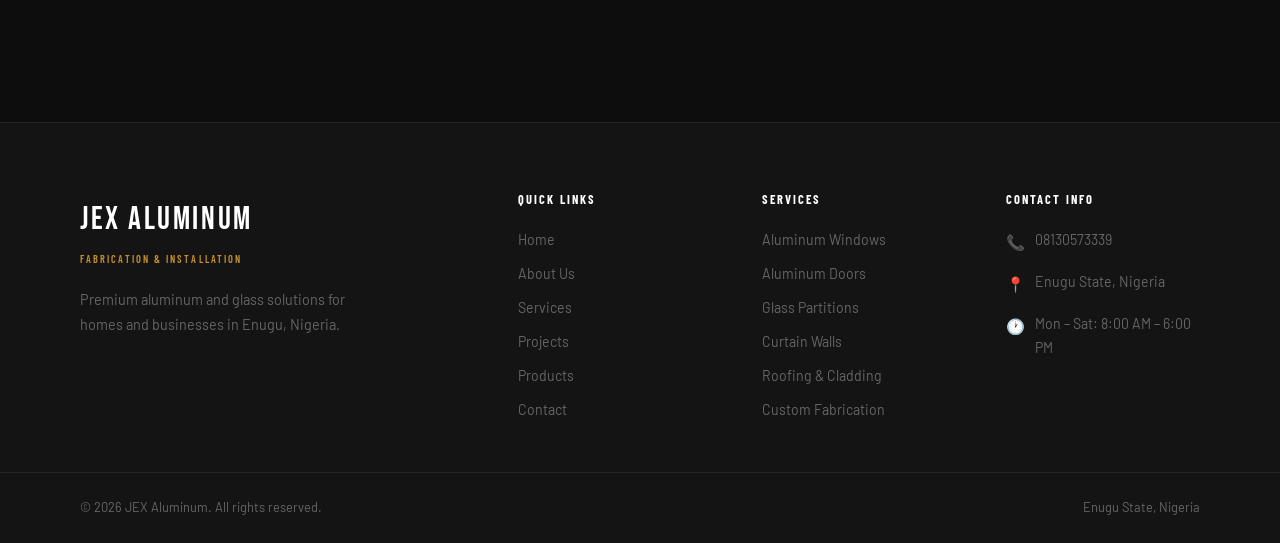
==== commit 2371e539: "Add files via upload" ====
--- a/contact.html
+++ b/contact.html
@@ -15,11 +15,10 @@
 <header>
   <nav class="navbar">
     <a href="index.html" class="nav-logo">
-      <span class="logo-main">JEX Aluminum</span>
-      <span class="logo-sub">Fabrication & Installation</span>
+      <img src="images/logo2.png" class="logo" alt="">
     </a>
     <div class="hamburger" onclick="toggleMenu()">
-      <span></span><span></span><span></span>
+      ☰
     </div>
     <ul class="nav-links">
       <li><a href="index.html">Home</a></li>
--- a/css/styles.css
+++ b/css/styles.css
@@ -66,7 +66,7 @@
    ============================================ */
 .logo{
   width: 24%;
-  padding: 10px;
+  padding: 10px 0px;
 }
 
 .navbar {
